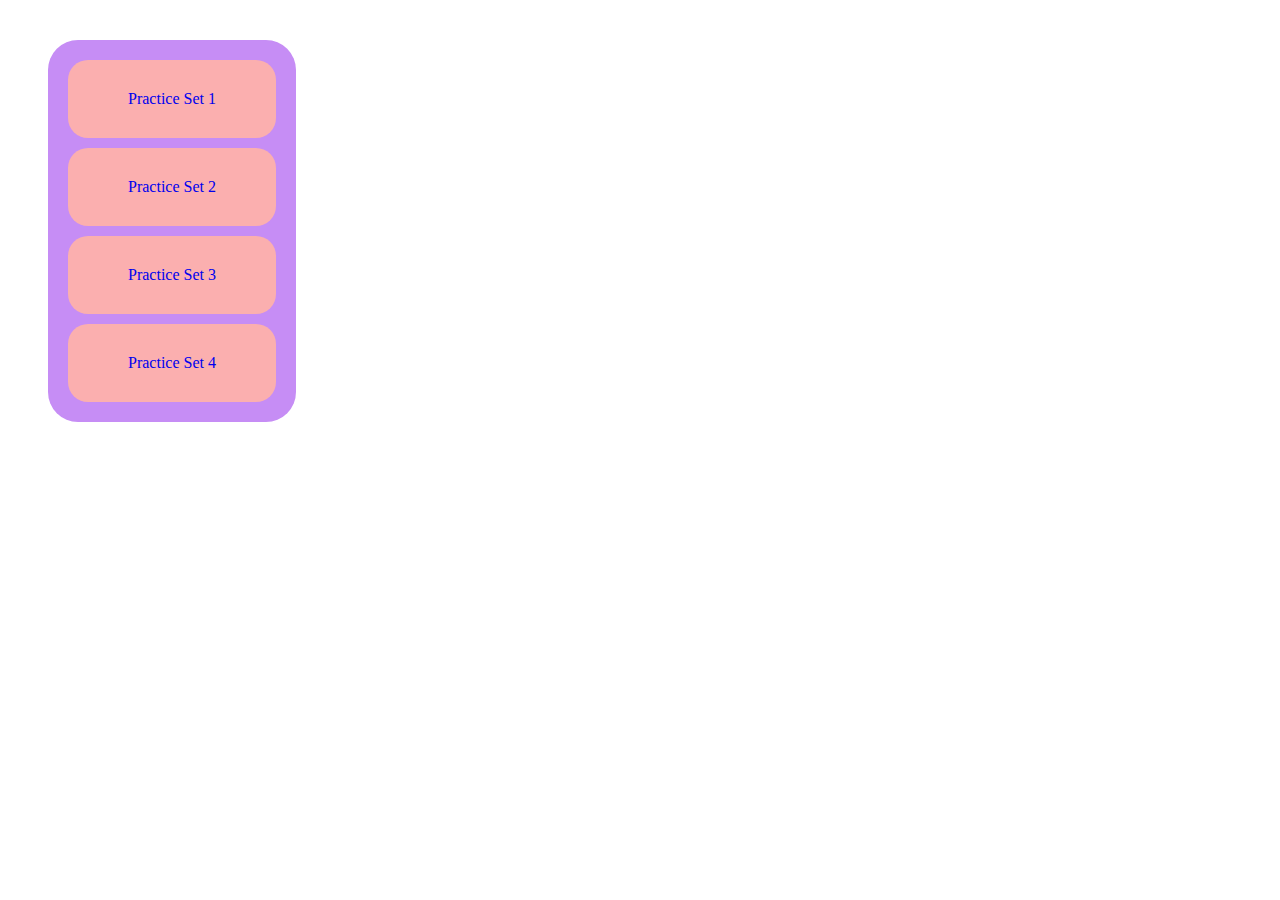
==== index.html @ 68d58624 "Providing heading" ====
<!DOCTYPE html>
<html lang="en">
<head>
    <meta charset="UTF-8">
    <meta name="viewport" content="width=device-width, initial-scale=1.0">
    <title>Practice</title>
    <link rel="stylesheet" href="css/style.css">
</head>
<body>   
    <div class="di">
<div class="button">
    <a href="practiceSet1.html">Practice Set 1</a> 
</div>
    
<div class="button" >
    <a href="practiceSet2.html">Practice Set 2</a>
</div>
    
<div class="button">
    <a href="practiceSet3.html">Practice Set 3</a> 
</div>
<div class="button">
    <a href="practiceSet3.html">Practice Set 4</a> 
</div>
</div>
</body>
</html>
---- css/style.css ----
.di{

    background-color: #c68df5;
    border-radius: 30px;
    text-align: center;
    margin: 40px;
    padding: 10px;
    width: fit-content; 
}   

  a{
    text-decoration: none;
    padding: 30px;
  }


.button{
    
    width:max-content;
    background-color: rgb(251, 175, 175);
     margin: 10px;
     padding: 30px;
     border-radius: 20px;
     
}
h1{
  background-color: black;
  color: white;
  text-align: center;
}
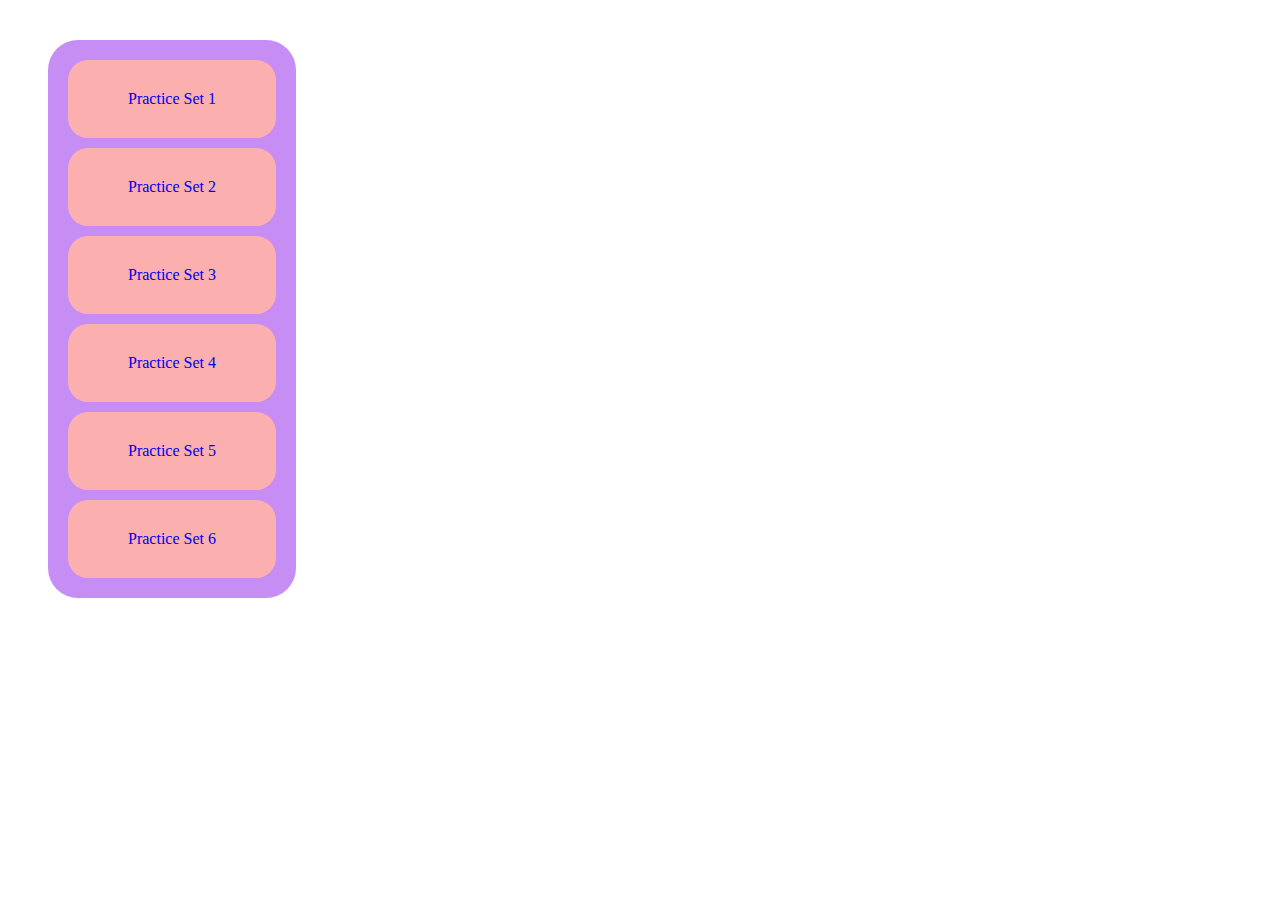
==== commit 51c56900: "Add practice Set 5th,6th" ====
--- a/index.html
+++ b/index.html
@@ -20,7 +20,13 @@
     <a href="practiceSet3.html">Practice Set 3</a> 
 </div>
 <div class="button">
-    <a href="practiceSet3.html">Practice Set 4</a> 
+    <a href="practiceSet4.html">Practice Set 4</a> 
+</div>
+<div class="button">
+    <a href="practiceSet5.html">Practice Set 5</a> 
+</div>
+<div class="button">
+    <a href="practiceSet6.html">Practice Set 6</a> 
 </div>
 </div>
 </body>
--- a/css/style.css
+++ b/css/style.css
@@ -24,7 +24,7 @@
      
 }
 h1{
-  background-color: black;
+  background-color: rgb(248, 5, 175);
   color: white;
   text-align: center;
 }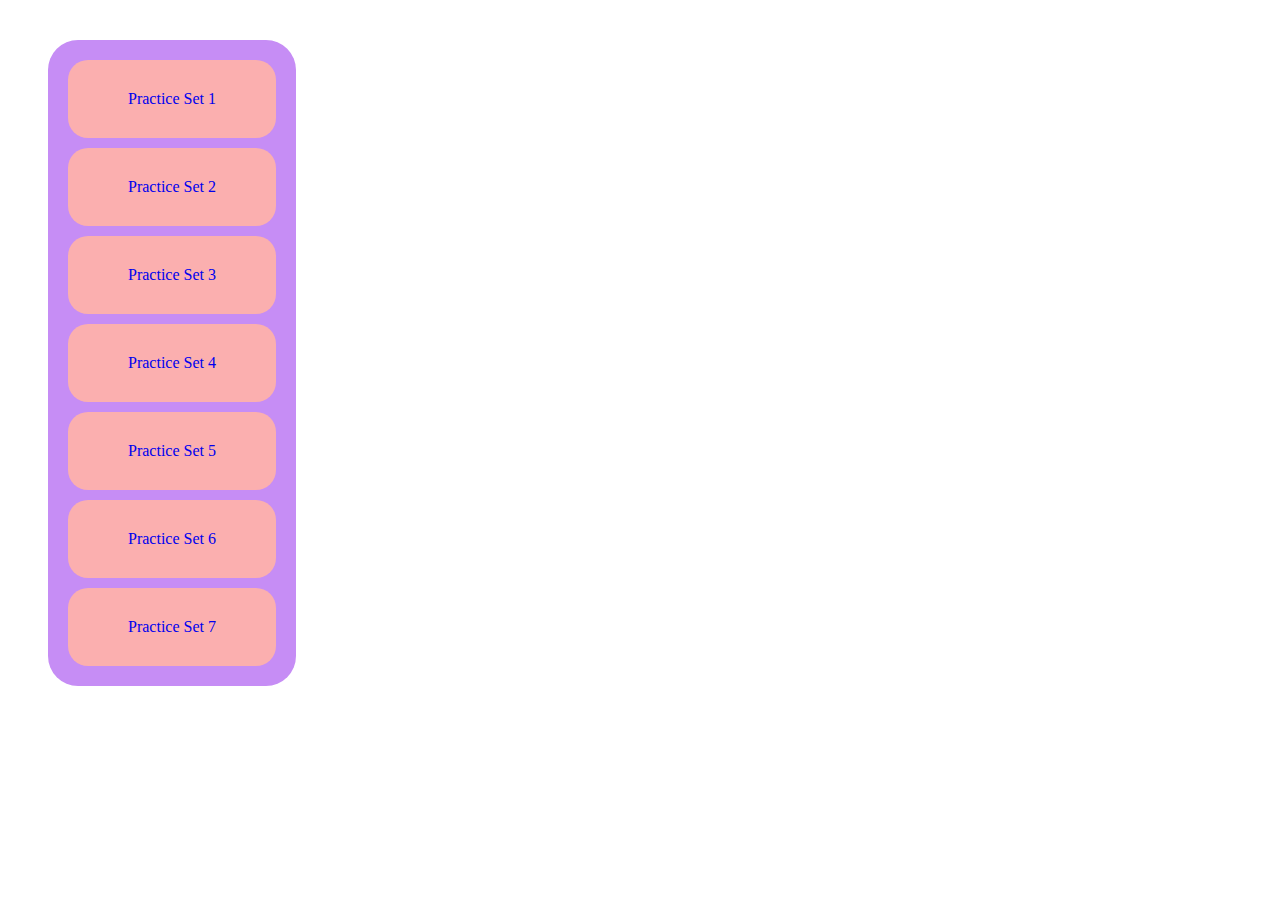
==== commit cff00387: "Add practice Set 6,7,8" ====
--- a/index.html
+++ b/index.html
@@ -28,6 +28,9 @@
 <div class="button">
     <a href="practiceSet6.html">Practice Set 6</a> 
 </div>
+<div class="button">
+    <a href="practiceSet7.html">Practice Set 7</a> 
+</div>
 </div>
 </body>
 </html>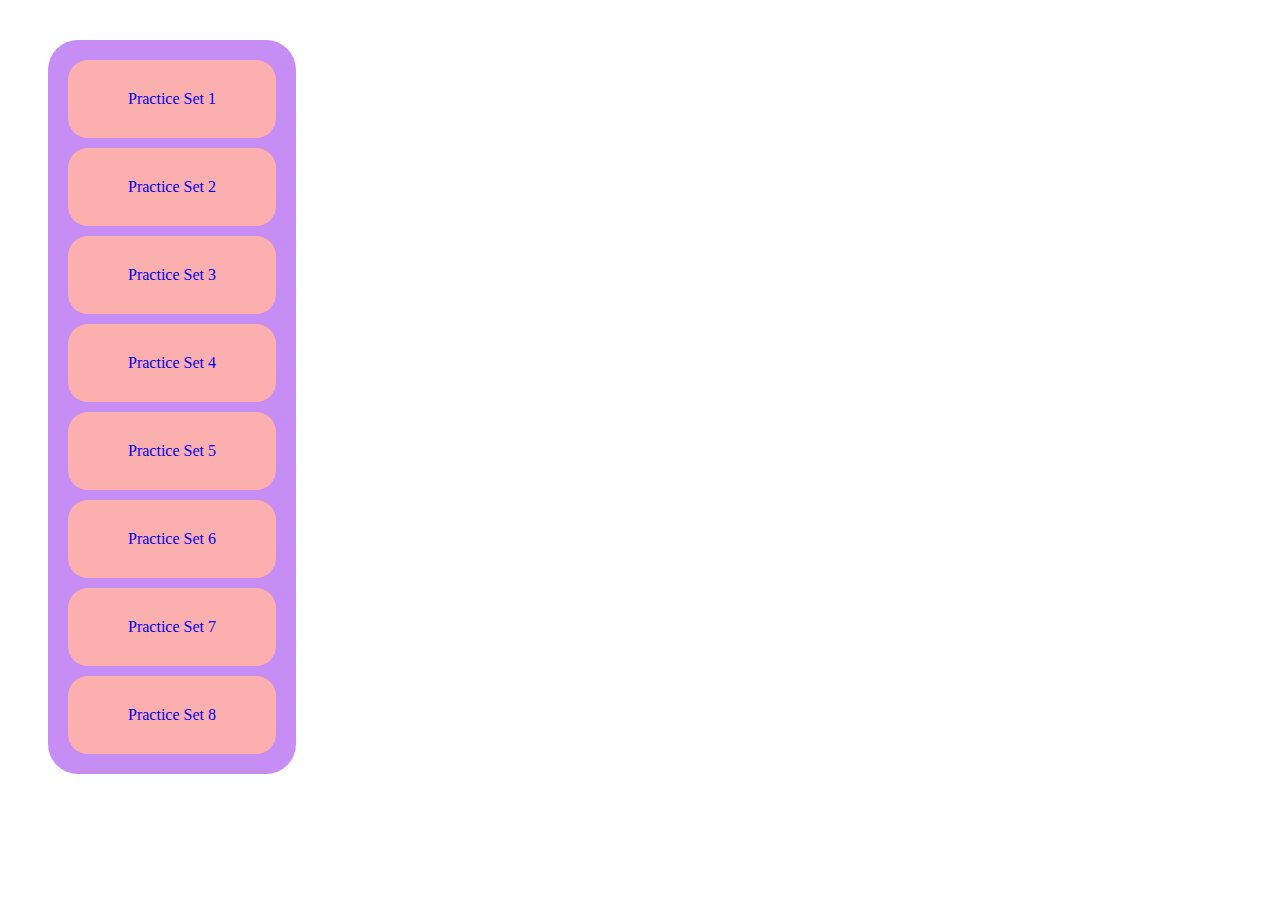
==== commit baba8563: "prac Set8." ====
--- a/index.html
+++ b/index.html
@@ -31,6 +31,9 @@
 <div class="button">
     <a href="practiceSet7.html">Practice Set 7</a> 
 </div>
+<div class="button">
+    <a href="practiceSet8.html">Practice Set 8</a> 
+</div>
 </div>
 </body>
 </html>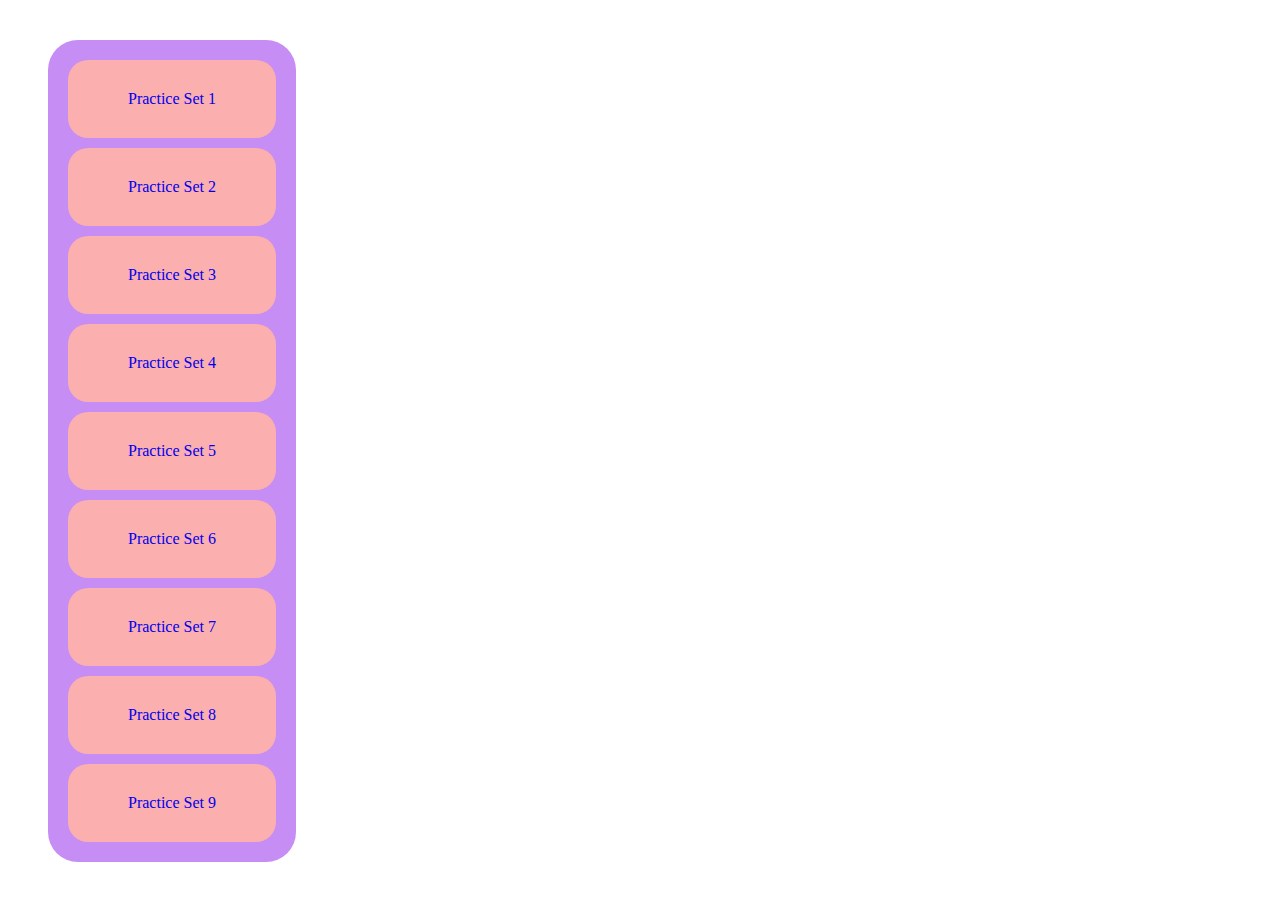
==== commit 8b8a5fa5: "adding button 9" ====
--- a/index.html
+++ b/index.html
@@ -34,6 +34,9 @@
 <div class="button">
     <a href="practiceSet8.html">Practice Set 8</a> 
 </div>
+<div class="button">
+    <a href="practiceSet8.html">Practice Set 9</a> 
+</div>
 </div>
 </body>
 </html>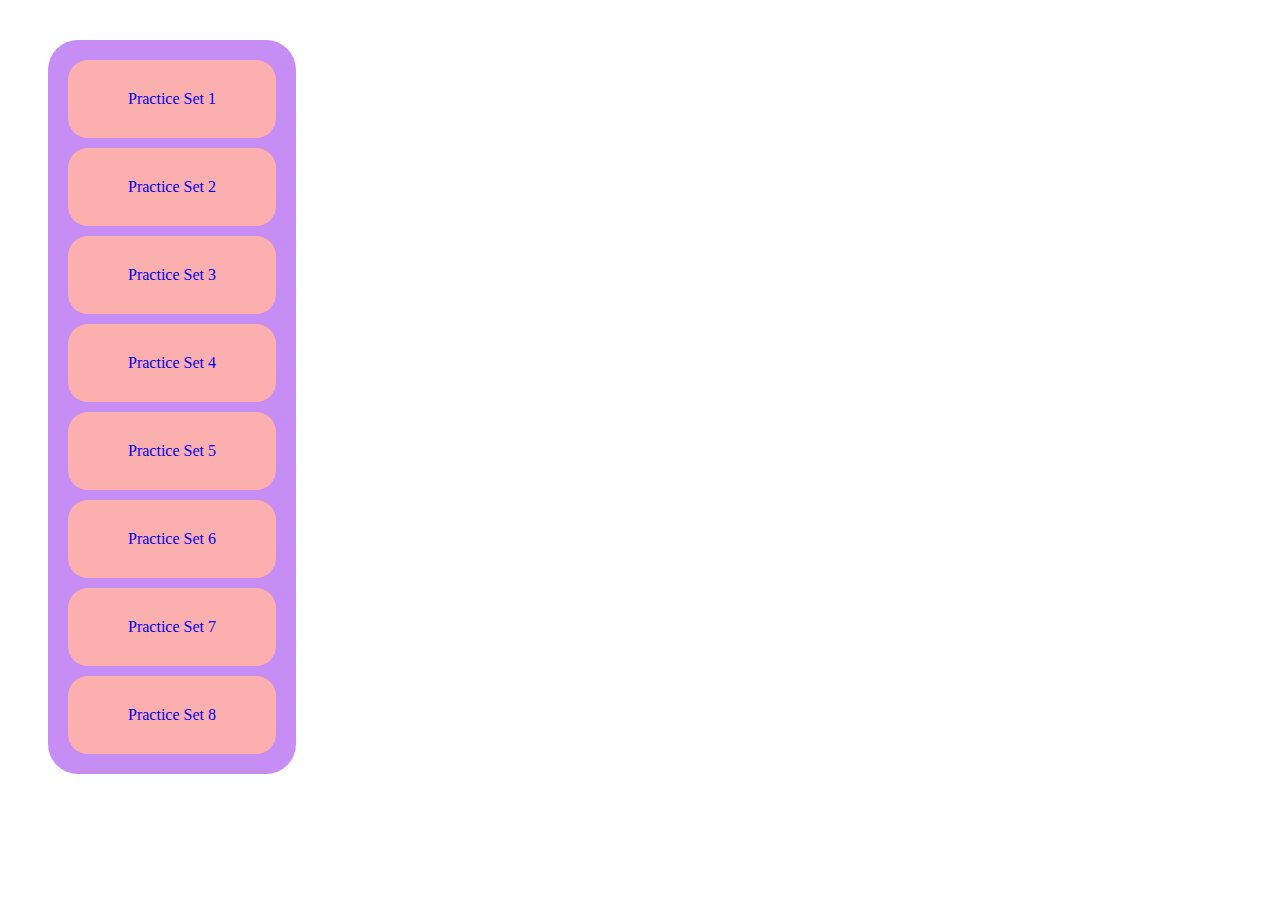
==== commit a81f2f3f: "removed 9th" ====
--- a/index.html
+++ b/index.html
@@ -34,8 +34,6 @@
 <div class="button">
     <a href="practiceSet8.html">Practice Set 8</a> 
 </div>
-<div class="button">
-    <a href="practiceSet8.html">Practice Set 9</a> 
 </div>
 </div>
 </body>
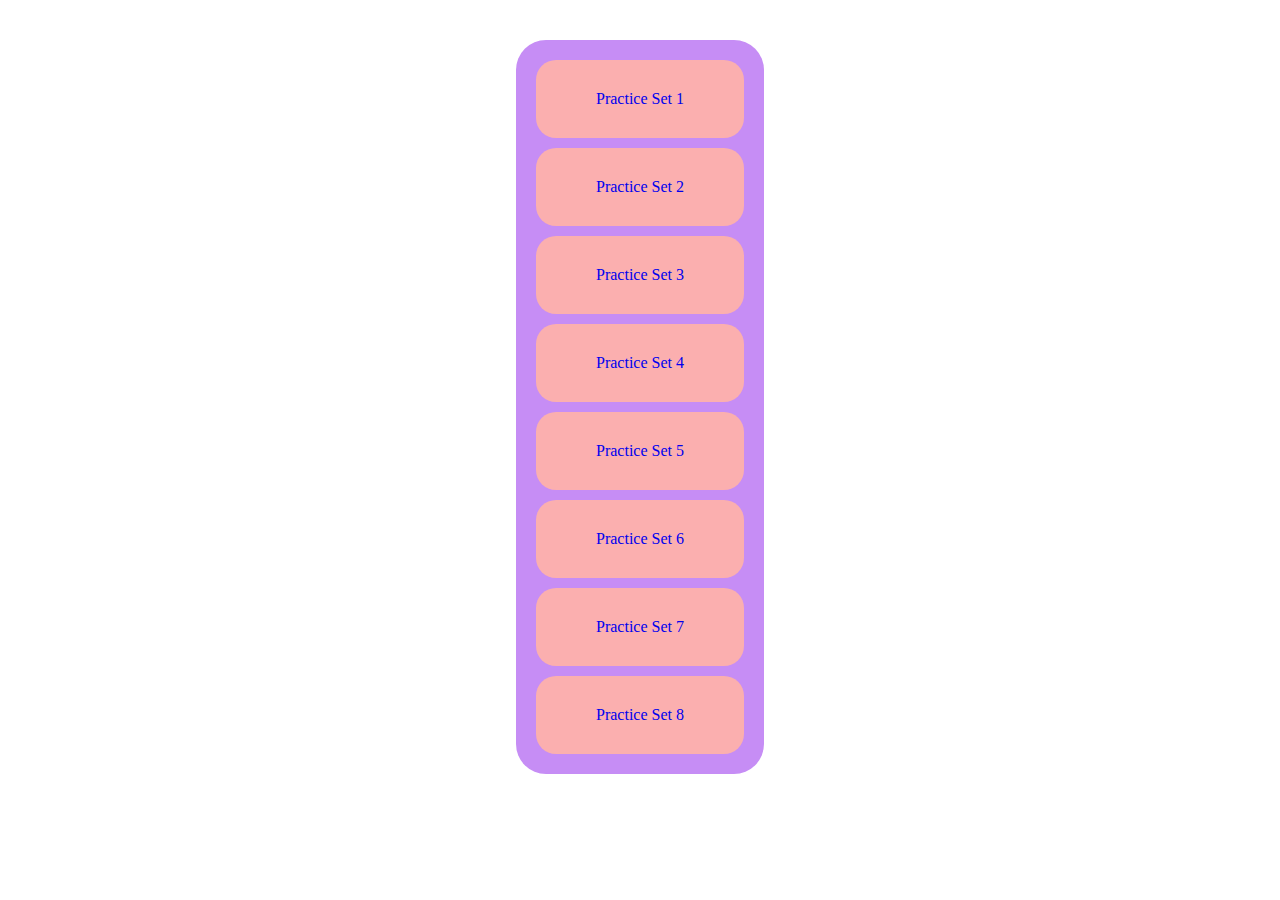
==== commit 3be5f21d: "centered the buttons" ====
--- a/index.html
+++ b/index.html
@@ -7,7 +7,9 @@
     <link rel="stylesheet" href="css/style.css">
 </head>
 <body>   
-    <div class="di">
+
+<div class="element">
+<div class="di">
 <div class="button">
     <a href="practiceSet1.html">Practice Set 1</a> 
 </div>
@@ -36,5 +38,6 @@
 </div>
 </div>
 </div>
+</div>
 </body>
 </html>--- a/css/style.css
+++ b/css/style.css
@@ -27,4 +27,9 @@
   background-color: rgb(248, 5, 175);
   color: white;
   text-align: center;
+}
+.element {
+  max-width: fit-content;
+  margin-left: auto;
+  margin-right: auto;
 }